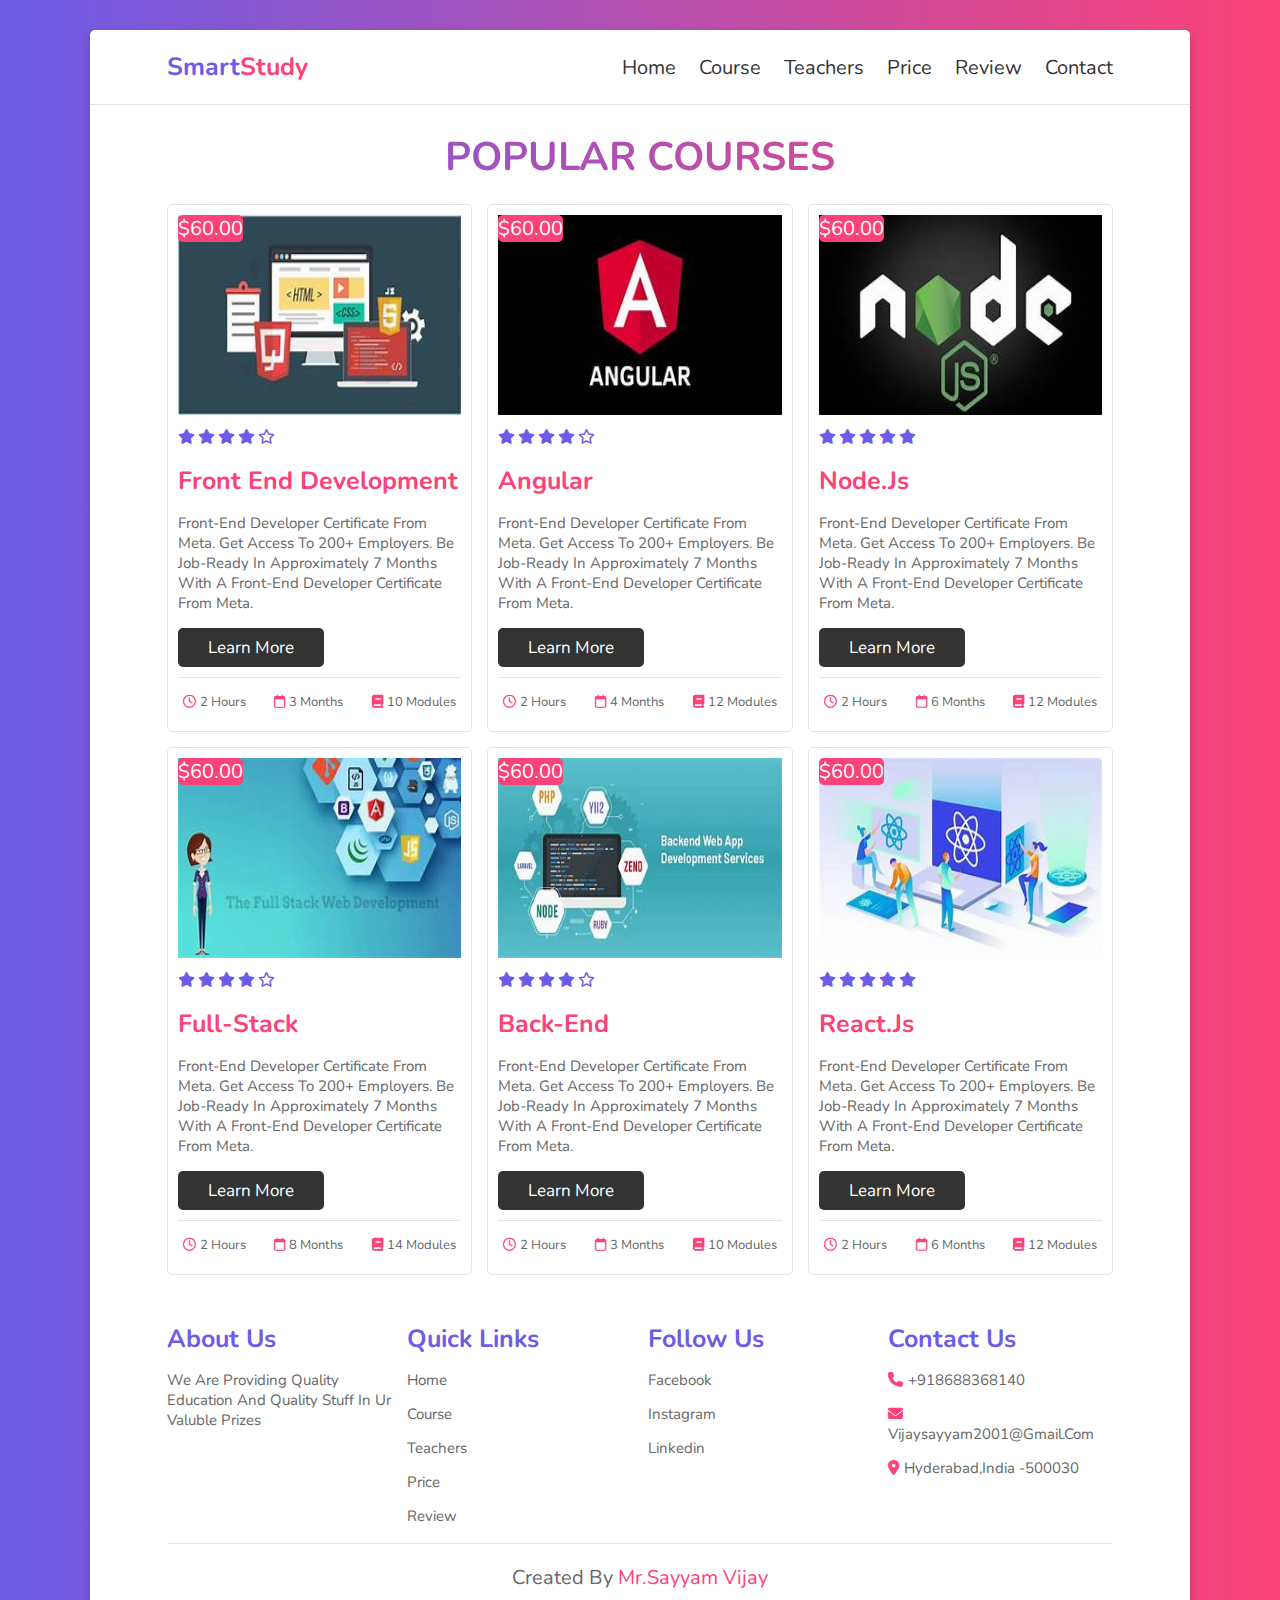
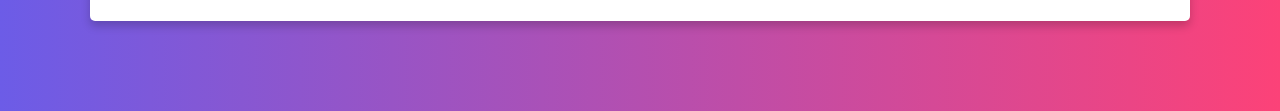
==== course.html @ 90139efc "all pushed" ====
<!DOCTYPE html>
<html lang="en">
  <head>
    <meta charset="UTF-8" />
    <meta http-equiv="X-UA-Compatible" content="IE=edge" />
    <meta name="viewport" content="width=device-width, initial-scale=1.0" />
    <title>course</title>
    <!--cdn link for font-->
    <link
      rel="stylesheet"
      href="https://cdnjs.cloudflare.com/ajax/libs/font-awesome/6.1.1/css/all.min.css"
    />
    <link rel="stylesheet" href="style.css" />
  </head>
  <body>
    <div class="container">
      <header>
        <a href="#" class="logo">Smart<span>Study</span></a>
        <div id="menu" class="fas fa-bars"></div>
        <div class="navbar">
          <a href="index.html">home</a>
          <a href="course.html">course</a>
          <a href="teachers.html">teachers</a>
          <a href="price.html">price</a>
          <a href="review.html">review</a>
          <a href="contact.html">contact</a>
        </div>
      </header>
      <h1 class="heading">popular courses</h1>
      <!--course section-->
      <section class="course">
        <div class="box">
          <span class="amount">$60.00</span>
          <img src="images/frontend.jpg" alt="" />
          <div class="stars">
            <i class="fas fa-star"></i>
            <i class="fas fa-star"></i>
            <i class="fas fa-star"></i>
            <i class="fas fa-star"></i>
            <i class="far fa-star"></i>
          </div>
          <h3>front end development</h3>
          <p>
            Front-End Developer certificate from Meta. Get access to 200+
            employers. Be job-ready in approximately 7 months with a Front-End
            Developer certificate from Meta.
          </p>
          <a href="#" class="btn">learn more</a>
          <div class="icons">
            <p><i class="far fa-clock"></i>2 hours</p>
            <p><i class="far fa-calendar"></i>3 months</p>
            <p><i class="fa fa-book"></i>10 modules</p>
          </div>
        </div>
        <div class="box">
          <span class="amount">$60.00</span>
          <img src="images/img5.jpg" alt="" />
          <div class="stars">
            <i class="fas fa-star"></i>
            <i class="fas fa-star"></i>
            <i class="fas fa-star"></i>
            <i class="fas fa-star"></i>
            <i class="far fa-star"></i>
          </div>
          <h3>Angular</h3>
          <p>
            Front-End Developer certificate from Meta. Get access to 200+
            employers. Be job-ready in approximately 7 months with a Front-End
            Developer certificate from Meta.
          </p>
          <a href="#" class="btn">learn more</a>
          <div class="icons">
            <p><i class="far fa-clock"></i>2 hours</p>
            <p><i class="far fa-calendar"></i>4 months</p>
            <p><i class="fa fa-book"></i>12 modules</p>
          </div>
        </div>
        <div class="box">
          <span class="amount">$60.00</span>
          <img src="images/img6.jpg" alt="" />
          <div class="stars">
            <i class="fas fa-star"></i>
            <i class="fas fa-star"></i>
            <i class="fas fa-star"></i>
            <i class="fas fa-star"></i>
            <i class="fa fa-star"></i>
          </div>
          <h3>Node.js</h3>
          <p>
            Front-End Developer certificate from Meta. Get access to 200+
            employers. Be job-ready in approximately 7 months with a Front-End
            Developer certificate from Meta.
          </p>
          <a href="#" class="btn">learn more</a>
          <div class="icons">
            <p><i class="far fa-clock"></i>2 hours</p>
            <p><i class="far fa-calendar"></i>6 months</p>
            <p><i class="fa fa-book"></i>12 modules</p>
          </div>
        </div>
        <div class="box">
          <span class="amount">$60.00</span>
          <img src="images/img2.jpg" alt="" />
          <div class="stars">
            <i class="fas fa-star"></i>
            <i class="fas fa-star"></i>
            <i class="fas fa-star"></i>
            <i class="fas fa-star"></i>
            <i class="far fa-star"></i>
          </div>
          <h3>Full-stack</h3>
          <p>
            Front-End Developer certificate from Meta. Get access to 200+
            employers. Be job-ready in approximately 7 months with a Front-End
            Developer certificate from Meta.
          </p>
          <a href="#" class="btn">learn more</a>
          <div class="icons">
            <p><i class="far fa-clock"></i>2 hours</p>
            <p><i class="far fa-calendar"></i>8 months</p>
            <p><i class="fa fa-book"></i>14 modules</p>
          </div>
        </div>
        <div class="box">
          <span class="amount">$60.00</span>
          <img src="images/img3.jpg" alt="" />
          <div class="stars">
            <i class="fas fa-star"></i>
            <i class="fas fa-star"></i>
            <i class="fas fa-star"></i>
            <i class="fas fa-star"></i>
            <i class="far fa-star"></i>
          </div>
          <h3>back-end</h3>
          <p>
            Front-End Developer certificate from Meta. Get access to 200+
            employers. Be job-ready in approximately 7 months with a Front-End
            Developer certificate from Meta.
          </p>
          <a href="#" class="btn">learn more</a>
          <div class="icons">
            <p><i class="far fa-clock"></i>2 hours</p>
            <p><i class="far fa-calendar"></i>3 months</p>
            <p><i class="fa fa-book"></i>10 modules</p>
          </div>
        </div>
        <div class="box">
          <span class="amount">$60.00</span>
          <img src="images/img4.jpg" alt="" />
          <div class="stars">
            <i class="fas fa-star"></i>
            <i class="fas fa-star"></i>
            <i class="fas fa-star"></i>
            <i class="fas fa-star"></i>
            <i class="fa fa-star"></i>
          </div>
          <h3>React.js</h3>
          <p>
            Front-End Developer certificate from Meta. Get access to 200+
            employers. Be job-ready in approximately 7 months with a Front-End
            Developer certificate from Meta.
          </p>
          <a href="#" class="btn">learn more</a>
          <div class="icons">
            <p><i class="far fa-clock"></i>2 hours</p>
            <p><i class="far fa-calendar"></i>6 months</p>
            <p><i class="fa fa-book"></i>12 modules</p>
          </div>
        </div>
      </section>
      <!--footer-->
      <section class="footer">
        <div class="box-container">
          <div class="box">
            <h3>about us</h3>
            <p>
              we are providing quality education and quality stuff in ur valuble
              prizes
            </p>
          </div>
          <div class="box">
            <h3>quick links</h3>
            <a href="index.html">home</a>
            <a href="course.html">course</a>
            <a href="teachers.html">teachers</a>
            <a href="price.html">price</a>
            <a href="review.html">review</a>
          </div>
          <div class="box">
            <h3>follow us</h3>
            <a href="https://www.facebook.com/vijay.sayyam.5/">facebook</a>
            <a href="https://www.instagram.com/vjleo_1329/">instagram</a>
            <a href="https://www.linkedin.com/in/vijay-sayyam-813b75195/"
              >linkedin</a
            >
          </div>
          <div class="box">
            <h3>contact us</h3>
            <p><i class="fas fa-phone"></i>+918688368140</p>
            <p><i class="fas fa-envelope"></i>vijaysayyam2001@gmail.com</p>
            <p><i class="fas fa-map-marker-alt"></i>hyderabad,india -500030</p>
          </div>
        </div>
        <div class="credit">created by <span>mr.sayyam vijay</span></div>
      </section>
    </div>

    <script src="script.js"></script>
  </body>
</html>
---- style.css ----
@import url("https://fonts.googleapis.com/css2?family=Nunito:wght@200;300;400;600;700&display=swap");
:root {
  --voilet: #6c5ce7;
  --pink: #fc4278;
  --gradient: linear-gradient(90deg, var(--voilet), var(--pink));
}
* {
  font-family: "Nunito", sans-serif;
  margin: 0;
  padding: 0;
  box-sizing: border-box;
  outline: none;
  border: none;
  text-decoration: none;
  text-transform: capitalize;
  transition: all 0.2s ease-out;
}
html {
  font-size: 62.5%;
  overflow-x: hidden;
}
html::-webkit-scrollbar {
  width: 1rem;
}
html::-webkit-scrollbar-track {
  background: #333;
}
html::-webkit-scrollbar-thumb {
  background: #fff;
  border-radius: 5rem;
}
body {
  background: var(--gradient);
  padding: 3rem 7%;
  padding-bottom: 9rem;
}
section {
  padding: 2rem 7%;
}
.container {
  background: #fff;
  border-radius: 0.5rem;
  box-shadow: 0 0.5rem 1rem rgba(0, 0, 0, 0.2);
}
.heading {
  color: transparent;
  background: var(--gradient);
  -webkit-background-clip: text;
  background-clip: text;
  padding: 0 1rem;
  padding-top: 2.5rem;
  text-align: center;
  font-size: 4rem;
  text-transform: uppercase;
}
.btn {
  display: inline-block;
  margin-top: 1rem;
  padding: 0.8rem 3rem;
  border-radius: 0.5rem;
  background: #333;
  color: #fff;
  cursor: pointer;
  font-size: 1.7rem;
}
.btn:hover {
  background: var(--gradient);
}
header {
  display: flex;
  align-items: center;
  justify-content: space-between;
  width: 100%;
  padding: 2rem 7%;
  border-bottom: 0.1rem solid rgba(0, 0, 0, 0.1);
  position: relative;
  z-index: 1000;
}
header .logo {
  font-size: 2.5rem;
  font-weight: bold;
  color: var(--voilet);
}
header .logo span {
  color: var(--pink);
}
header .navbar a {
  margin-left: 2rem;
  font-size: 2rem;
  color: #333;
}
header .navbar a:hover {
  color: var(--pink);
}
#menu {
  font-size: 2.5rem;
  padding: 0.5rem 1rem;
  border-radius: 0.3rem;
  border: 0.1rem solid rgba(0, 0, 0, 0.2);
  cursor: pointer;
  display: none;
}
.home {
  display: flex;
  flex-wrap: wrap;
  gap: 1.5rem;
  align-items: center;
}
.home .content {
  flex: 1 1 40rem;
}
.home .image {
  flex: 1 1 40rem;
}
.home .image img {
  width: 100%;
}
.home .content h3 {
  color: transparent;
  background: var(--gradient);
  -webkit-background-clip: text;
  background-clip: text;
  font-size: 4rem;
}
.home .content p {
  padding: 0.5em 0;
  font-size: 1.7rem;
  color: #666;
}
.course {
  display: flex;
  flex-wrap: wrap;
  gap: 1.5rem;
}
.course .box {
  flex: 1 1 30rem;
  border-radius: 0.5rem;
  border: 0.1rem solid rgba(0, 0, 0, 0.1);
  padding: 1rem;
  position: relative;
}
.course .box img {
  height: 20rem;
  width: 100%;
}
.course .box .amount {
  position: absolute;
  top: 1rem;
  left: 1rem;
  font-size: 2rem;
  padding: 0.5rem 1 rem;
  background: var(--pink);
  color: #fff;
  border-radius: 0.5rem;
}
.course .box .stars i {
  color: var(--voilet);
  font-size: 1.5rem;
  padding: 1rem 0;
}
.course .box h3 {
  color: var(--pink);
  font-size: 2.5rem;
  padding: 1rem 0;
}
.course .box p {
  color: #666;
  font-size: 1.5rem;
  padding: 0.5rem 0;
}
.course .icons {
  display: flex;
  align-items: center;
  justify-content: space-between;
  margin-top: 1rem;
  border-top: 0.1rem solid rgba(0, 0, 0, 0.1);
  padding: 0.5rem;
  padding-top: 1rem;
}
.course .icons p {
  color: #666;
  font-size: 1.3rem;
}
.course .icons p i {
  padding-right: 0.4rem;
  color: var(--pink);
}
.teacher {
  display: flex;
  flex-wrap: wrap;
  gap: 1.5rem;
}
.teacher .box {
  flex: 1 1 23rem;
  border: 0.1rem solid rgba(0, 0, 0, 0.1);
  border-radius: 0.5rem;
  padding: 1.5rem;
  text-align: center;
}
.teacher .box img {
  height: 10rem;
  width: 10rem;
  margin: 0.5rem 0;
  border-radius: 50%;
  object-fit: cover;
}
.teacher .box h3 {
  color: var(--voilet);
  font-size: 2.5rem;
}
.teacher .box span {
  color: var(--pink);
  font-size: 2rem;
}
.teacher .box p {
  color: #666;
  font-size: 1.5rem;
  padding: 1rem 0;
}
.teacher .box .share a {
  height: 4rem;
  width: 4rem;
  line-height: 4rem;
  font-size: 2rem;
  background: var(--pink);
  border-radius: 0.5rem;
  margin: 0.3rem;
  color: #fff;
}
.teacher .box .share a:hover {
  background: var(--voilet);
}
.price {
  display: flex;
  flex-wrap: wrap;
  gap: 1.5rem;
}
.price .box {
  flex: 1 1 30rem;
  text-align: center;
  border: 0.1rem solid rgba(0, 0, 0, 0.1);
  border-radius: 0.5rem;
}
.price .box h3 {
  font-size: 2.5rem;
  color: #333;
  padding: 1.5rem 0;
}
.price .box .amount {
  font-size: 4.5rem;
  color: #fff;
  padding: 1rem 0;
  background: var(--gradient);
  font-weight: bold;
}
.price .box .amount span {
  font-size: 2rem;
}
.price .box ul {
  border-bottom: 0.1rem solid rgba(0, 0, 0, 0.1);
  padding: 1rem 0;
  list-style: none;
}
.price .box ul li {
  padding: 0.7rem 0;
  font-size: 1.7rem;
  color: #666;
}
.price .box .btn {
  margin: 2rem;
}
.review {
  display: flex;
  flex-wrap: wrap;
  gap: 1.5rem;
}
.review .box {
  border-radius: 0.5rem;
  border: 1rem solid rgba(0, 0, 0, 0.1);
  padding: 1rem;
  flex: 1 1 30rem;
}
.review .box .student {
  display: flex;
  align-items: center;
  justify-content: space-between;
}
.review .box .student .student-info {
  display: flex;
  align-items: center;
}
.review .box .student i {
  font-size: 6rem;
  color: var(--pink);
  opacity: 0.5;
}
.review .box .student .student-info img {
  border-radius: 50%;
  object-fit: cover;
  height: 7rem;
  width: 7rem;
  margin-left: 1.5rem;
}
.review .box .student .student-info h3 {
  font-size: 2rem;
  color: #333;
}
.review .box .student .student-info span {
  font-size: 1.5rem;
  color: var(--pink);
}
.review .box .text {
  font-size: 1.5rem;
  padding: 1rem 0;
  color: #666;
}
.contact {
  display: flex;
  flex-wrap: wrap;
  gap: 1.5rem;
}
.contact .image {
  flex: 1 1 35rem;
}
.contact .image img {
  width: 100%;
}
.contact form {
  flex: 1 1 50rem;
  border: 1rem solid rgba(0, 0, 0, 0.1);
  border-radius: 0.5rem;
  padding: 2rem;
}
.contact form .inputBox {
  display: flex;
  flex-wrap: wrap;
  justify-content: space-between;
}
.contact form .inputBox input,
.contact form .box,
.contact form textarea {
  width: 100%;
  padding: 1rem;
  margin: 0.7rem 0;
  font-size: 1.7rem;
  border: 0.1rem solid rgba(0, 0, 0, 0.1);
  border-radius: 0.5rem;
  text-transform: none;
  color: #333;
}
.contact form .inputBox input:focus,
.contact form .box:focus,
.contact form textarea:focus {
  border-color: var(--pink);
}
.contact form .inputBox input {
  width: 49%;
}
.contact form textarea {
  height: 20rem;
  resize: none;
}
.footer .box-container {
  display: flex;
  flex-wrap: wrap;
  gap: 1.5rem;
}
.footer .box-container .box {
  flex: 1 1 20rem;
}
.footer .box-container .box h3 {
  font-size: 2.5rem;
  color: var(--voilet);
  padding: 0.7rem 0;
}
.footer .box-container .box p {
  font-size: 1.5rem;
  color: #666;
  padding: 0.7rem 0;
}
.footer .box-container .box a {
  display: block;
  font-size: 1.5rem;
  color: #666;
  padding: 0.7rem 0;
}
.footer .box-container .box a:hover {
  color: var(--pink);
}
.footer .box-container .box p i {
  padding-right: 0.5rem;
  color: var(--pink);
}
.footer .credit {
  font-size: 2rem;
  margin-top: 1rem;
  padding: 1rem;
  padding-top: 2rem;
  text-align: center;
  border-top: 0.1rem solid rgba(0, 0, 0, 0.1);
  color: #666;
}
.footer .credit span {
  color: var(--pink);
}

/*media query*/
@media (max-width: 991px) {
  html {
    font-size: 55%;
  }
  body {
    padding: 1.5rem;
  }
  header {
    padding: 2rem;
  }
  section {
    padding: 2rem;
  }
}
@media (max-width: 768px) {
  #menu {
    display: initial;
  }
  header .navbar {
    position: absolute;
    top: 100%;
    left: 0;
    right: 0;
    background: #fff;
    border-bottom: 0.1rem solid rgba(0, 0, 0, 0.1);
    border-top: 0.1rem solid rgba(0, 0, 0, 0.1);
    clip-path: polygon(0 0, 100% 0, 100% 0, 0 0);
  }
  header .navbar.active {
    clip-path: polygon(0 0, 100% 0, 100% 100%, 0 100%);
  }
  header .navbar a {
    font-size: 2.5rem;
    display: block;
    margin: 2rem 0;
    text-align: center;
  }
  .contact form .inputBox input {
    width: 100%;
  }
}
@media (max-width: 400px) {
  html {
    font-size: 50%;
  }
}
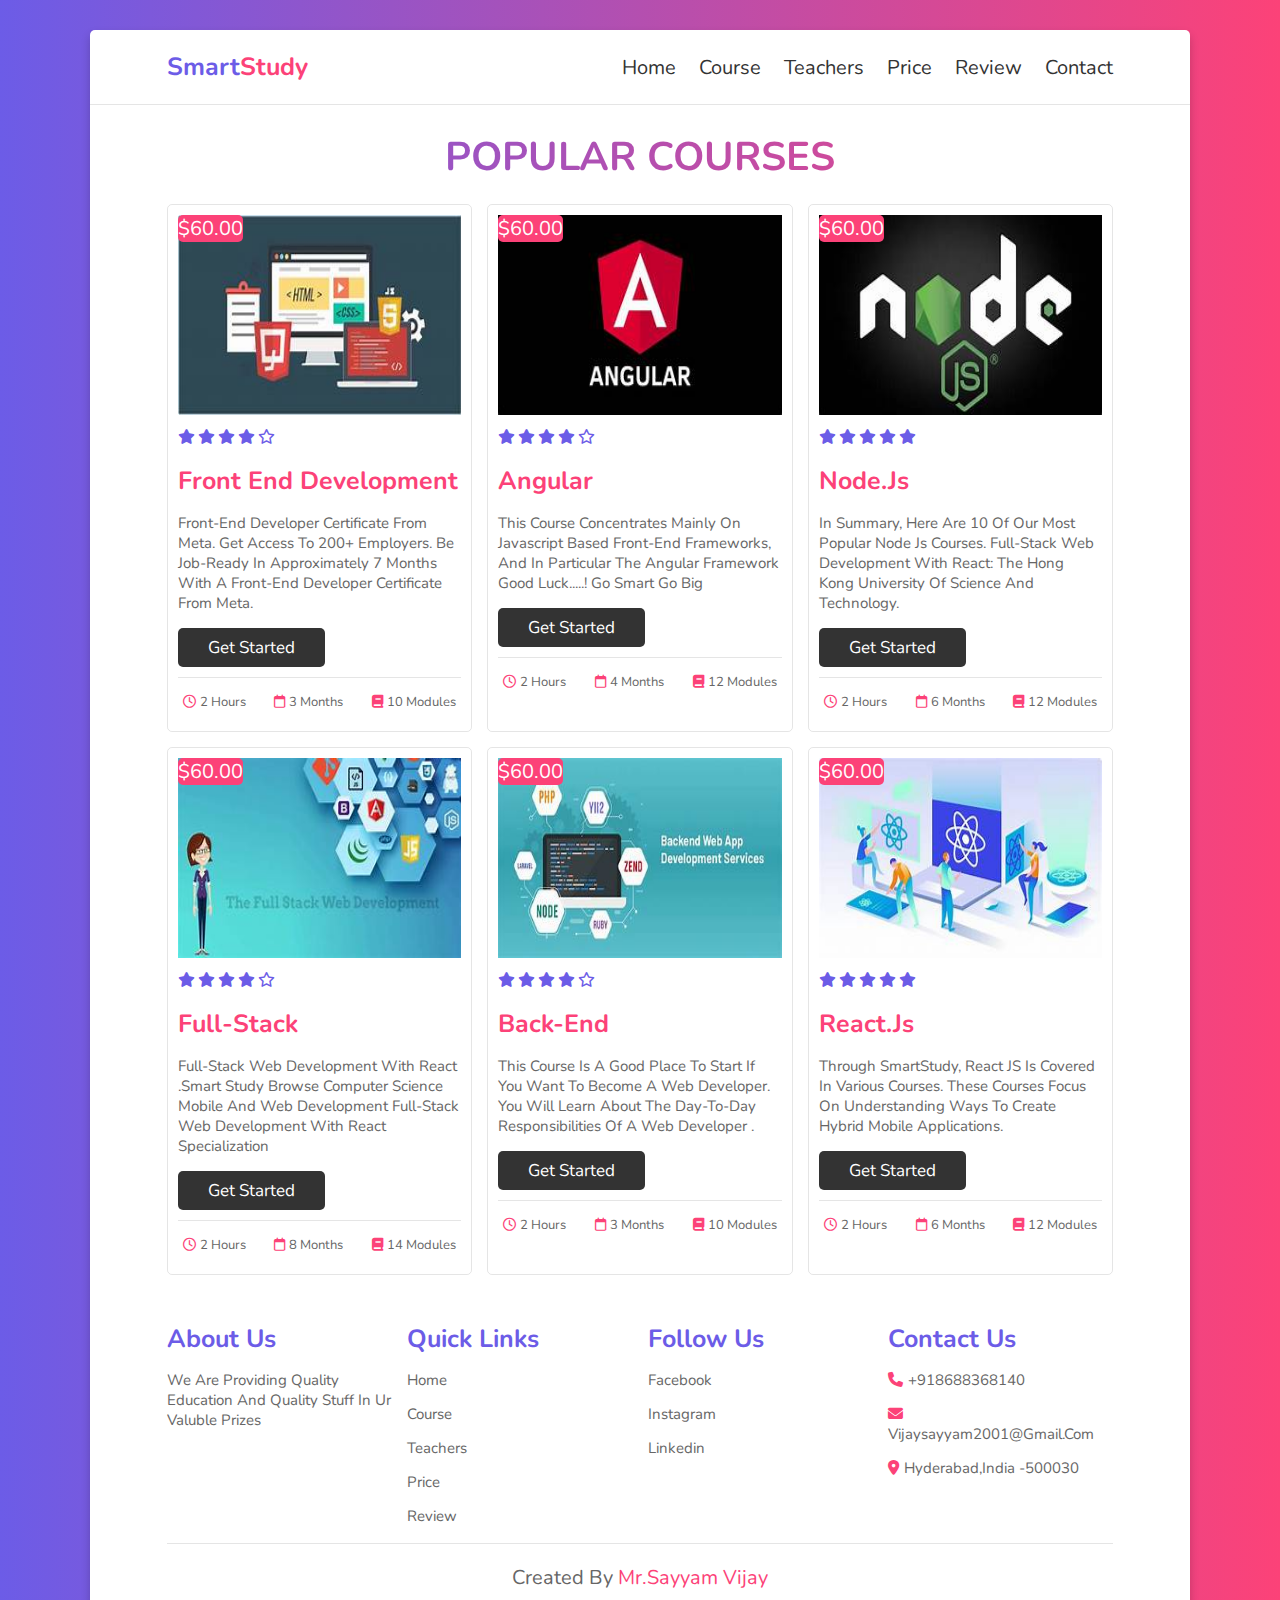
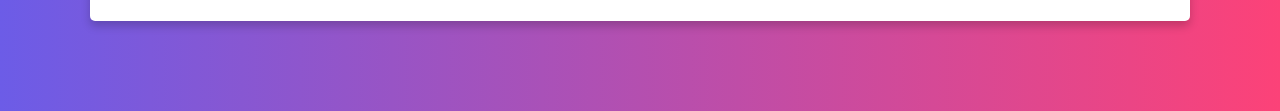
==== commit 414cd81b: "links added" ====
--- a/course.html
+++ b/course.html
@@ -45,7 +45,11 @@
             employers. Be job-ready in approximately 7 months with a Front-End
             Developer certificate from Meta.
           </p>
-          <a href="#" class="btn">learn more</a>
+          <a
+            href="https://www.youtube.com/watch?v=nAsBMaaWs38&ab_channel=Simplilearn"
+            class="btn"
+            >get started</a
+          >
           <div class="icons">
             <p><i class="far fa-clock"></i>2 hours</p>
             <p><i class="far fa-calendar"></i>3 months</p>
@@ -64,11 +68,15 @@
           </div>
           <h3>Angular</h3>
           <p>
-            Front-End Developer certificate from Meta. Get access to 200+
-            employers. Be job-ready in approximately 7 months with a Front-End
-            Developer certificate from Meta.
-          </p>
-          <a href="#" class="btn">learn more</a>
+            This course concentrates mainly on Javascript based front-end
+            frameworks, and in particular the Angular framework good luck.....!
+            go smart go big
+          </p>
+          <a
+            href="https://www.youtube.com/watch?v=k5E2AVpwsko&ab_channel=ProgrammingwithMosh"
+            class="btn"
+            >get started</a
+          >
           <div class="icons">
             <p><i class="far fa-clock"></i>2 hours</p>
             <p><i class="far fa-calendar"></i>4 months</p>
@@ -87,11 +95,15 @@
           </div>
           <h3>Node.js</h3>
           <p>
-            Front-End Developer certificate from Meta. Get access to 200+
-            employers. Be job-ready in approximately 7 months with a Front-End
-            Developer certificate from Meta.
-          </p>
-          <a href="#" class="btn">learn more</a>
+            In summary, here are 10 of our most popular node js courses.
+            Full-Stack Web Development with React: The Hong Kong University of
+            Science and Technology.
+          </p>
+          <a
+            href="https://www.youtube.com/watch?v=JnvKXcSI7yk&ab_channel=edureka%21"
+            class="btn"
+            >get started</a
+          >
           <div class="icons">
             <p><i class="far fa-clock"></i>2 hours</p>
             <p><i class="far fa-calendar"></i>6 months</p>
@@ -110,11 +122,15 @@
           </div>
           <h3>Full-stack</h3>
           <p>
-            Front-End Developer certificate from Meta. Get access to 200+
-            employers. Be job-ready in approximately 7 months with a Front-End
-            Developer certificate from Meta.
-          </p>
-          <a href="#" class="btn">learn more</a>
+            Full-Stack Web Development with React .Smart Study Browse Computer
+            Science Mobile and Web Development Full-Stack Web Development with
+            React Specialization
+          </p>
+          <a
+            href="https://www.youtube.com/watch?v=kjBvQWHk_KI&t=30838s&ab_channel=Simplilearn"
+            class="btn"
+            >get started</a
+          >
           <div class="icons">
             <p><i class="far fa-clock"></i>2 hours</p>
             <p><i class="far fa-calendar"></i>8 months</p>
@@ -133,11 +149,15 @@
           </div>
           <h3>back-end</h3>
           <p>
-            Front-End Developer certificate from Meta. Get access to 200+
-            employers. Be job-ready in approximately 7 months with a Front-End
-            Developer certificate from Meta.
-          </p>
-          <a href="#" class="btn">learn more</a>
+            This course is a good place to start if you want to become a web
+            developer. You will learn about the day-to-day responsibilities of a
+            web developer .
+          </p>
+          <a
+            href="https://www.youtube.com/watch?v=jBzwzrDvZ18&ab_channel=freeCodeCamp.org"
+            class="btn"
+            >get started</a
+          >
           <div class="icons">
             <p><i class="far fa-clock"></i>2 hours</p>
             <p><i class="far fa-calendar"></i>3 months</p>
@@ -156,11 +176,15 @@
           </div>
           <h3>React.js</h3>
           <p>
-            Front-End Developer certificate from Meta. Get access to 200+
-            employers. Be job-ready in approximately 7 months with a Front-End
-            Developer certificate from Meta.
-          </p>
-          <a href="#" class="btn">learn more</a>
+            Through SmartStudy, React JS is covered in various courses. These
+            courses focus on understanding ways to create hybrid mobile
+            applications.
+          </p>
+          <a
+            href="https://www.youtube.com/watch?v=Ke90Tje7VS0&t=1166s&ab_channel=ProgrammingwithMosh"
+            class="btn"
+            >get started</a
+          >
           <div class="icons">
             <p><i class="far fa-clock"></i>2 hours</p>
             <p><i class="far fa-calendar"></i>6 months</p>
